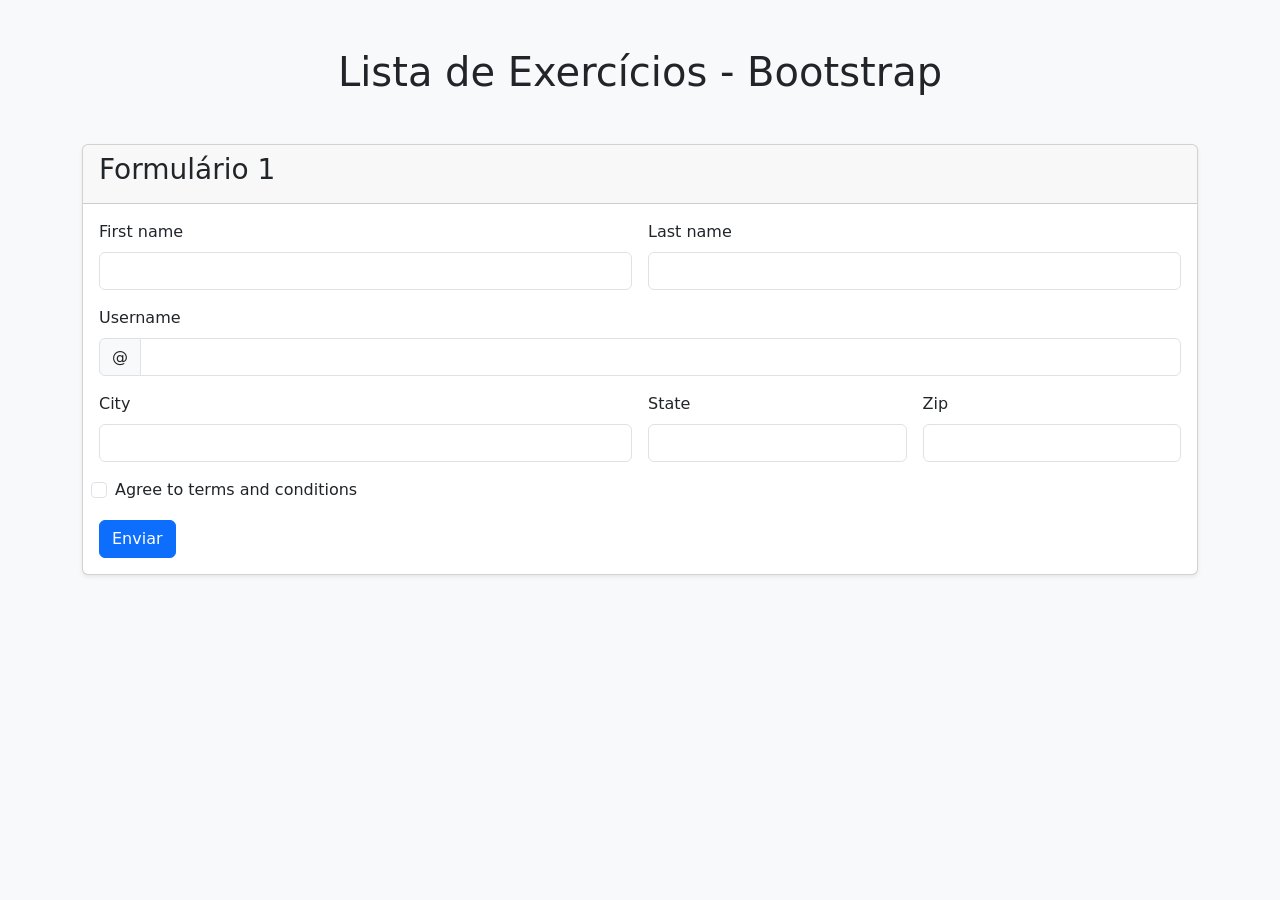
==== Lista 1/formulario1.html @ 629183b2 "Foi criado um formulário com First Name, last name," ====
<!DOCTYPE html>
<html lang="pt-BR">
<head>
  <meta charset="UTF-8" />
  <meta name="viewport" content="width=device-width, initial-scale=1.0" />
  <title>Lista de Exercícios - Bootstrap</title>
  <link href="https://cdn.jsdelivr.net/npm/bootstrap@5.3.3/dist/css/bootstrap.min.css" rel="stylesheet">
</head>
<body class="bg-light">
  <div class="container py-5">
    <h1 class="text-center mb-5">Lista de Exercícios - Bootstrap</h1>

    <!-- Formulário 1 -->
    <div class="card mb-5 shadow-sm">
      <div class="card-header"><h3>Formulário 1</h3></div>
      <div class="card-body">
        <form class="row g-3">
          <div class="col-md-6"><label class="form-label">First name</label><input type="text" class="form-control"></div>
          <div class="col-md-6"><label class="form-label">Last name</label><input type="text" class="form-control"></div>
          <div class="col-md-12"><label class="form-label">Username</label><div class="input-group"><span class="input-group-text">@</span><input type="text" class="form-control"></div></div>
          <div class="col-md-6"><label class="form-label">City</label><input type="text" class="form-control"></div>
          <div class="col-md-3"><label class="form-label">State</label><input type="text" class="form-control"></div>
          <div class="col-md-3"><label class="form-label">Zip</label><input type="text" class="form-control"></div>
          <div class="col-12 form-check"><input class="form-check-input" type="checkbox"><label class="form-check-label">Agree to terms and conditions</label></div>
          <div class="col-12"><button class="btn btn-primary">Enviar</button></div>
        </form>
      </div>
    </div>
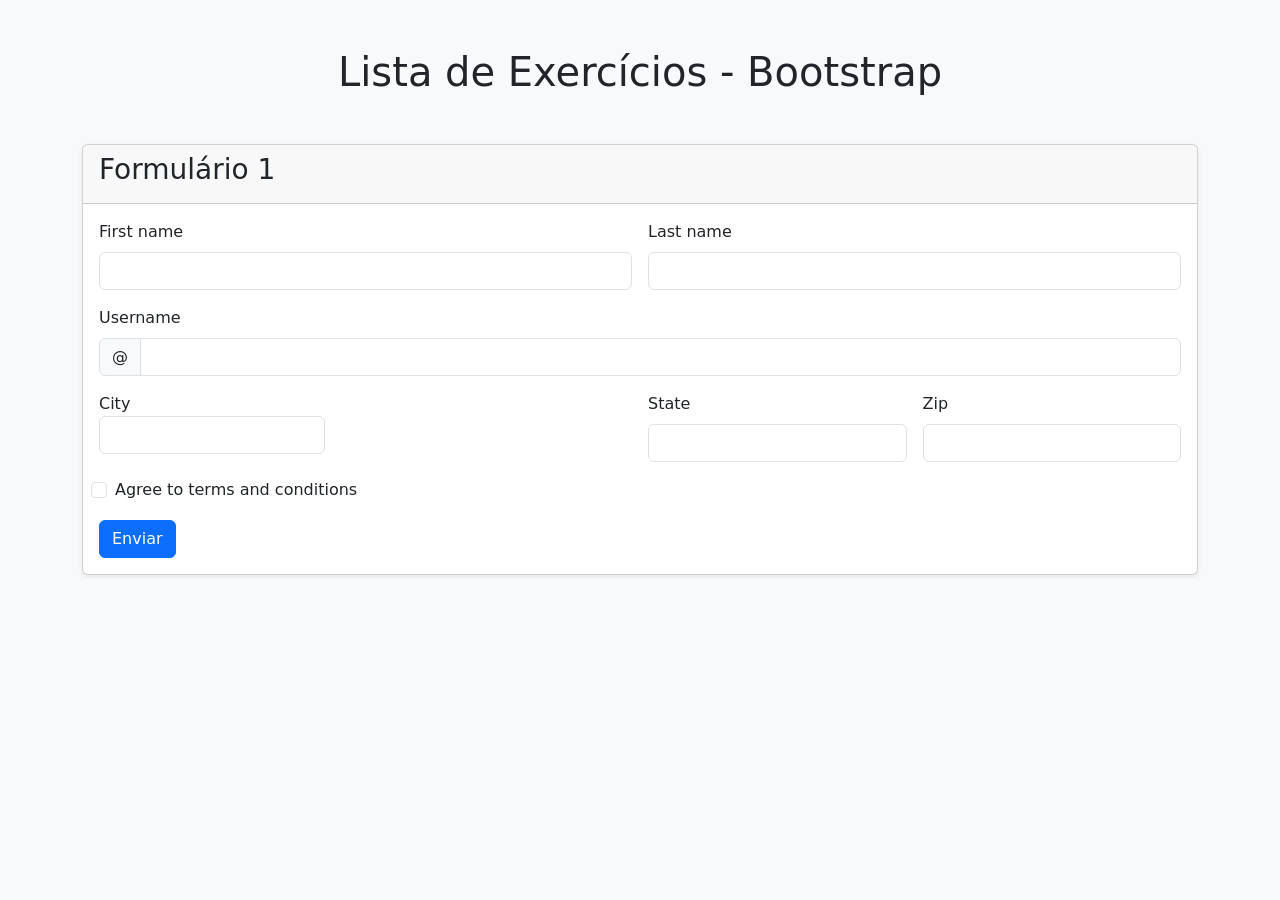
==== commit 2f6aab7b: "Foi feito o fornulario 2 usansdo CCS no Bootstrap" ====
--- a/Lista 1/formulario1.html
+++ b/Lista 1/formulario1.html
@@ -18,7 +18,7 @@
           <div class="col-md-6"><label class="form-label">First name</label><input type="text" class="form-control"></div>
           <div class="col-md-6"><label class="form-label">Last name</label><input type="text" class="form-control"></div>
           <div class="col-md-12"><label class="form-label">Username</label><div class="input-group"><span class="input-group-text">@</span><input type="text" class="form-control"></div></div>
-          <div class="col-md-6"><label class="form-label">City</label><input type="text" class="form-control"></div>
+          <div class="col-md-6"><label class="form-label">City</lab el><input type="text" class="form-control"></div>
           <div class="col-md-3"><label class="form-label">State</label><input type="text" class="form-control"></div>
           <div class="col-md-3"><label class="form-label">Zip</label><input type="text" class="form-control"></div>
           <div class="col-12 form-check"><input class="form-check-input" type="checkbox"><label class="form-check-label">Agree to terms and conditions</label></div>
